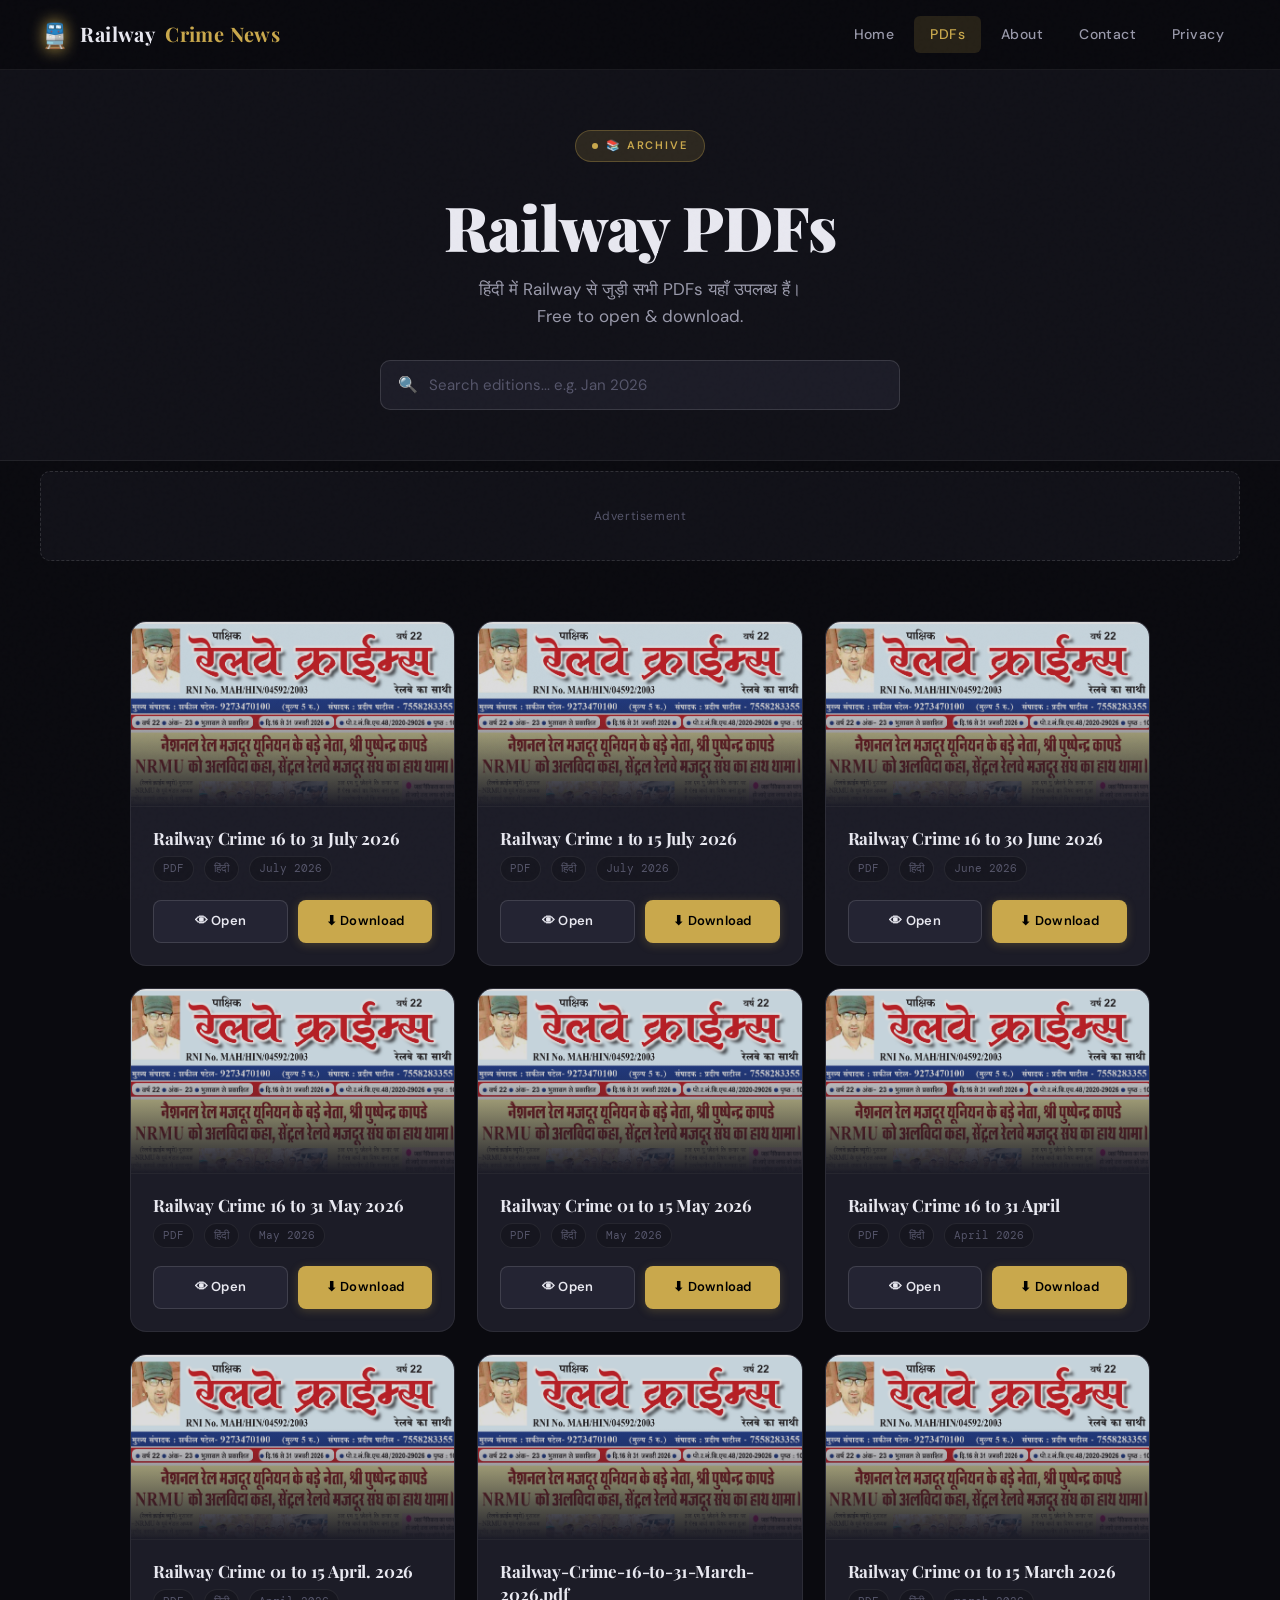
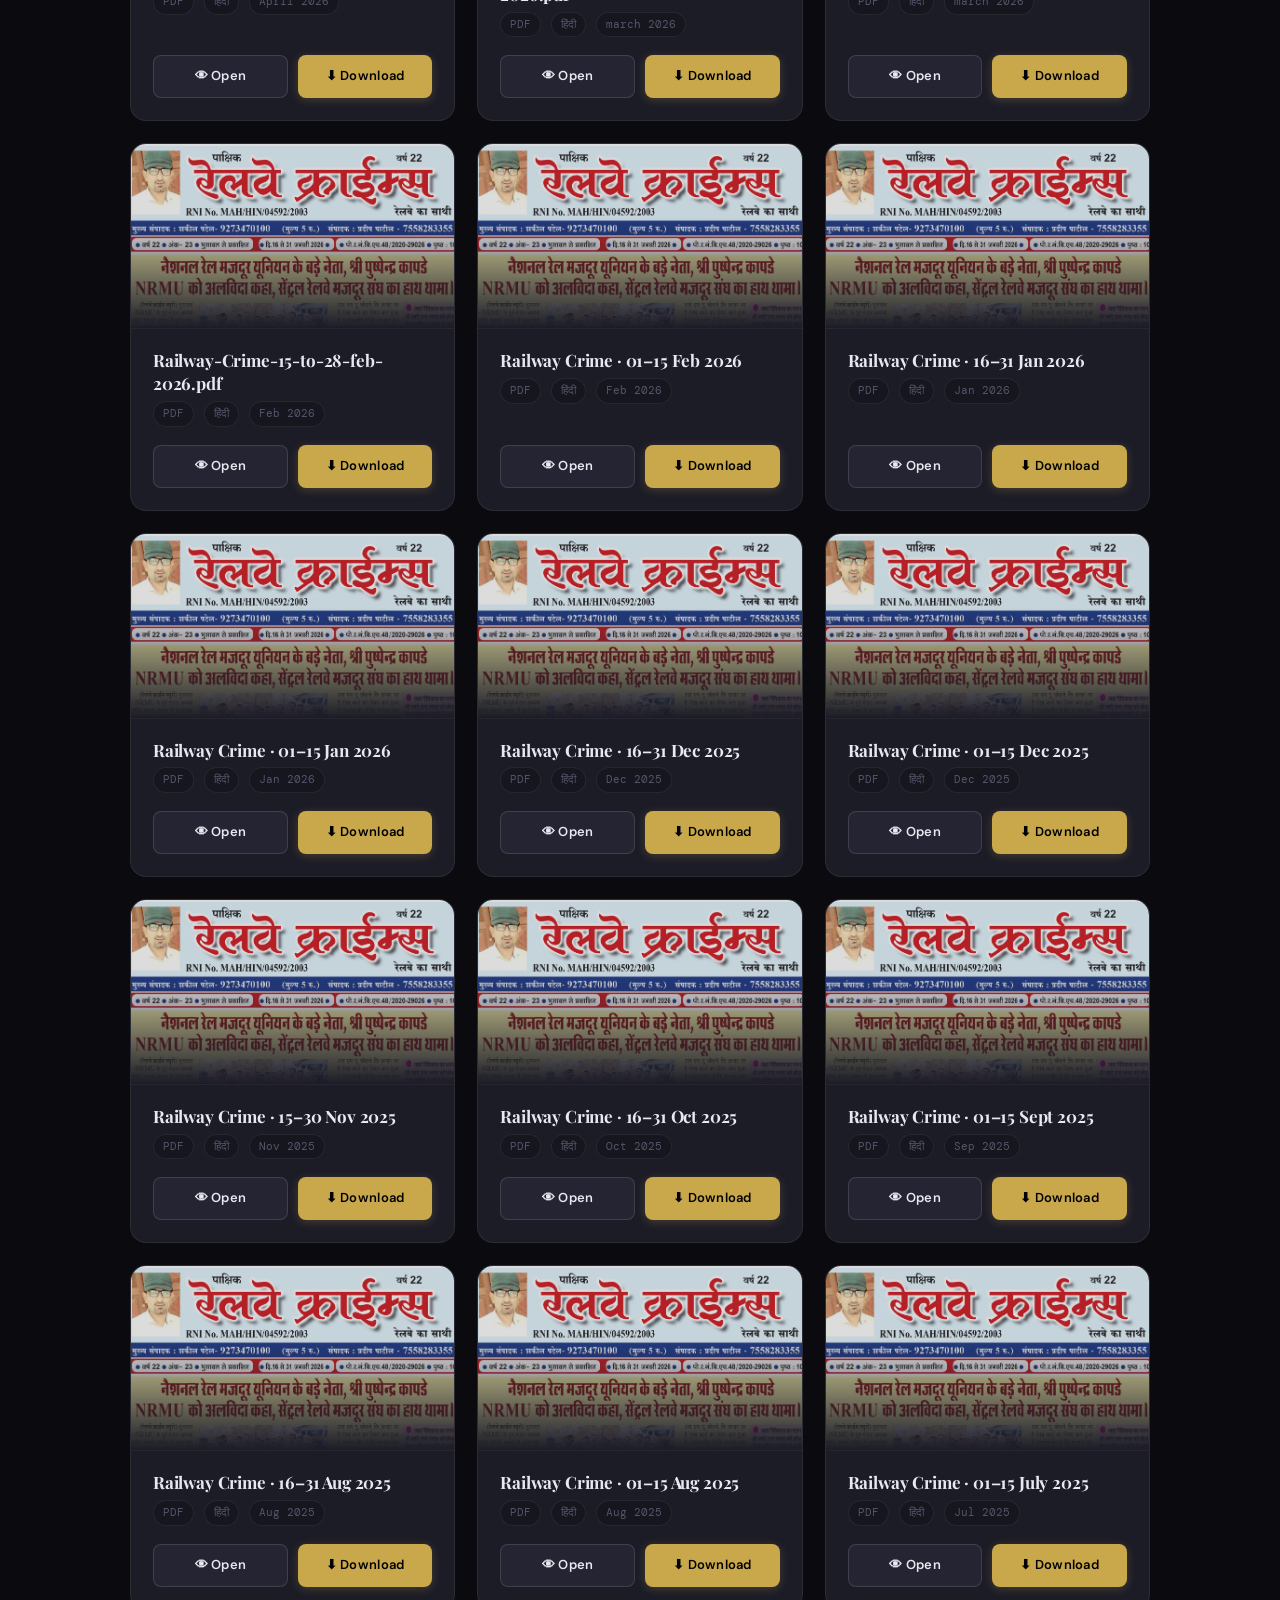
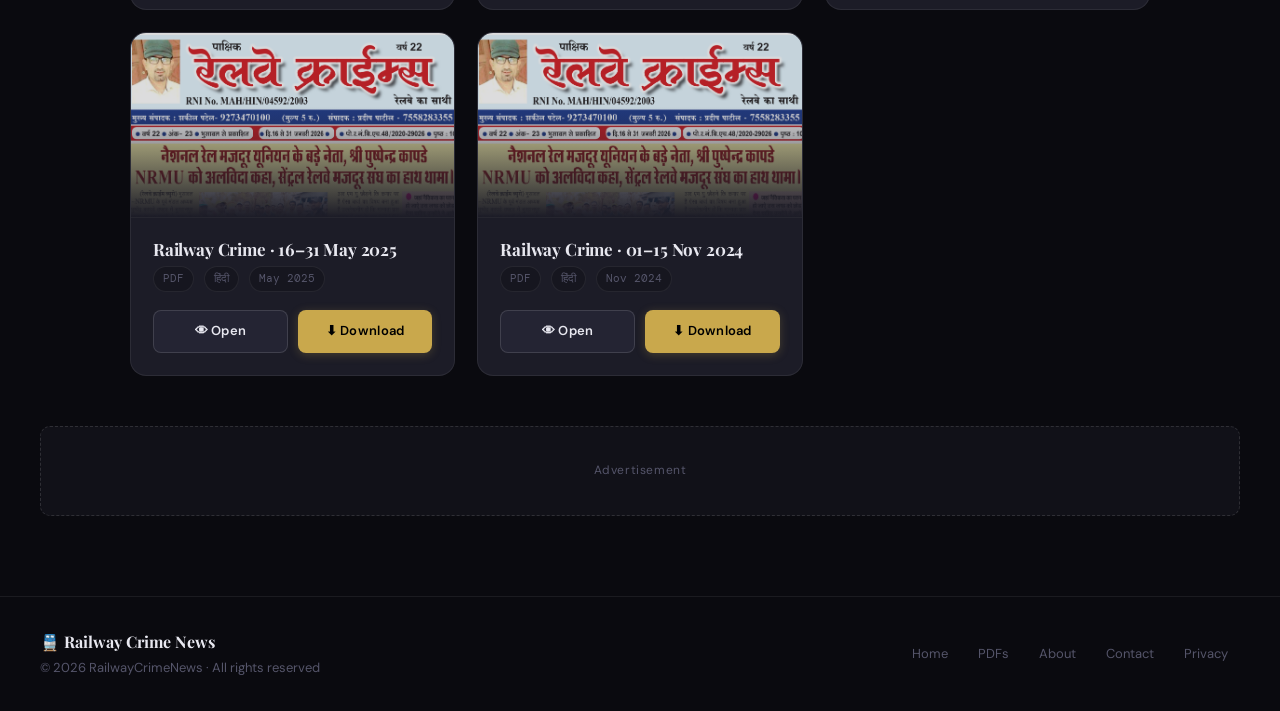
==== pdfs.html @ 80d85104 "Initial commit via Netlify [skip ci]" ====
<!DOCTYPE html>
<html lang="en">
<head>
  <meta charset="UTF-8">
  <title>PDF Downloads – Railway Crime News</title>
  <meta name="viewport" content="width=device-width, initial-scale=1.0">
  <script async src="https://pagead2.googlesyndication.com/pagead/js/adsbygoogle.js?client=ca-pub-1762686258745110" crossorigin="anonymous"></script>
  <link rel="stylesheet" href="style.css">
</head>
<body>

<!-- HEADER -->
<header class="header">
  <div class="logo">
    <span class="logo-icon">🚆</span>
    Railway <span>Crime News</span>
  </div>
  <nav class="nav">
    <a href="index.html">Home</a>
    <a href="pdfs.html" class="active">PDFs</a>
    <a href="about.html">About</a>
    <a href="contact.html">Contact</a>
    <a href="privacy.html">Privacy</a>
  </nav>
</header>

<!-- PDFs HERO -->
<section class="pdfs-hero fade-in">
  <div class="hero-eyebrow">📚 Archive</div>
  <h1>Railway PDFs</h1>
  <p>हिंदी में Railway से जुड़ी सभी PDFs यहाँ उपलब्ध हैं।<br>Free to open &amp; download.</p>

  <div class="search-wrap">
    <span class="search-icon">🔍</span>
    <input
      type="text"
      id="searchInput"
      placeholder="Search editions... e.g. Jan 2026"
      class="search-box"
      oninput="searchPDFs()"
    />
  </div>
</section>

<!-- AD -->
<div class="ad-box">Advertisement</div>

<!-- PDF GRID -->
<div class="pdf-grid" id="pdfGrid">

  <!-- 2026 Editions -->
  

    <div class="pdf-preview-card fade-in">
  <div class="pdf-thumb">
    <img src="thumbs/default.jpg" alt="Railway Crime 16 to 31 July 2026" onerror="this.style.display='none'">
  </div>
  <div class="pdf-info">
    <h3>Railway Crime 16 to 31 July 2026</h3>
    <div class="pdf-meta">
      <span class="pdf-tag">PDF</span>
      <span class="pdf-tag">हिंदी</span>
        <span class="pdf-tag">July 2026</span>
    </div>
    <div class="pdf-actions">
      <a href="pdf/Railway Crime 16 to 31 July 2026.pdf" target="_blank" class="open-btn">&#128065; Open</a>
      <a href="pdf/Railway Crime 16 to 31 July 2026.pdf" download class="download-btn">&#11015; Download</a>
    </div>
  </div>
</div>

<div class="pdf-preview-card fade-in">
  <div class="pdf-thumb">
    <img src="thumbs/default.jpg" alt="Railway Crime 1 to 15 July 2026" onerror="this.style.display='none'">
  </div>
  <div class="pdf-info">
    <h3>Railway Crime 1 to 15 July 2026</h3>
    <div class="pdf-meta">
      <span class="pdf-tag">PDF</span>
      <span class="pdf-tag">हिंदी</span>
        <span class="pdf-tag">July 2026</span>
    </div>
    <div class="pdf-actions">
      <a href="pdf/Railway Crime 1 to 15 July 2026.pdf" target="_blank" class="open-btn">&#128065; Open</a>
      <a href="pdf/Railway Crime 1 to 15 July 2026.pdf" download class="download-btn">&#11015; Download</a>
    </div>
  </div>
</div>

  <div class="pdf-preview-card fade-in">
  <div class="pdf-thumb">
    <img src="thumbs/default.jpg" alt="Railway Crime 16 to 30 June 2026" onerror="this.style.display='none'">
  </div>
  <div class="pdf-info">
    <h3>Railway Crime 16 to 30 June 2026</h3>
    <div class="pdf-meta">
      <span class="pdf-tag">PDF</span>
      <span class="pdf-tag">हिंदी</span>
        <span class="pdf-tag">June 2026</span>
    </div>
    <div class="pdf-actions">
      <a href="pdf/Railway Crime 16 to 30 June 2026.pdf" target="_blank" class="open-btn">&#128065; Open</a>
      <a href="pdf/Railway Crime 16 to 30 June 2026.pdf" download class="download-btn">&#11015; Download</a>
    </div>
  </div>
</div>


<div class="pdf-preview-card fade-in">
  <div class="pdf-thumb">
    <img src="thumbs/default.jpg" alt="Railway Crime 16 to 31 May 2026" onerror="this.style.display='none'">
  </div>
  <div class="pdf-info">
    <h3>Railway Crime 16 to 31 May 2026</h3>
    <div class="pdf-meta">
      <span class="pdf-tag">PDF</span>
      <span class="pdf-tag">हिंदी</span>
        <span class="pdf-tag">May 2026</span>
    </div>
    <div class="pdf-actions">
      <a href="pdf/Railway Crime 16 to 31 May 2026.pdf" target="_blank" class="open-btn">&#128065; Open</a>
      <a href="pdf/Railway Crime 16 to 31 May 2026.pdf" download class="download-btn">&#11015; Download</a>
    </div>
  </div>
</div>

  <div class="pdf-preview-card fade-in">
  <div class="pdf-thumb">
    <img src="thumbs/default.jpg" alt="Railway Crime 01 to 15 May 2026" onerror="this.style.display='none'">
  </div>
  <div class="pdf-info">
    <h3>Railway Crime 01 to 15 May 2026</h3>
    <div class="pdf-meta">
      <span class="pdf-tag">PDF</span>
      <span class="pdf-tag">हिंदी</span>
        <span class="pdf-tag">May 2026</span>
    </div>
    <div class="pdf-actions">
      <a href="pdf/Railway Crime 01 to 15 May 2026.pdf" target="_blank" class="open-btn">&#128065; Open</a>
      <a href="pdf/Railway Crime 01 to 15 May 2026.pdf" download class="download-btn">&#11015; Download</a>
    </div>
  </div>
</div>


   <div class="pdf-preview-card fade-in">
  <div class="pdf-thumb">
    <img src="thumbs/default.jpg" alt="Railway Crime 16 to 31 April" onerror="this.style.display='none'">
  </div>
  <div class="pdf-info">
    <h3>Railway Crime 16 to 31 April</h3>
    <div class="pdf-meta">
      <span class="pdf-tag">PDF</span>
      <span class="pdf-tag">हिंदी</span>
        <span class="pdf-tag">April 2026</span>
    </div>
    <div class="pdf-actions">
      <a href="pdf/Railway Crime 16 to 31 April.pdf" target="_blank" class="open-btn">&#128065; Open</a>
      <a href="pdf/Railway Crime 16 to 31 April.pdf" download class="download-btn">&#11015; Download</a>
    </div>
  </div>
</div>


<div class="pdf-preview-card fade-in">
  <div class="pdf-thumb">
    <img src="thumbs/default.jpg" alt="Railway Crime 01 to 15 April. 2026" onerror="this.style.display='none'">
  </div>
  <div class="pdf-info">
    <h3>Railway Crime 01 to 15 April. 2026</h3>
    <div class="pdf-meta">
      <span class="pdf-tag">PDF</span>
      <span class="pdf-tag">हिंदी</span>
        <span class="pdf-tag">April 2026</span>
    </div>
    <div class="pdf-actions">
      <a href="pdf/Railway Crime 01 to 15 April. 2026.pdf" target="_blank" class="open-btn">&#128065; Open</a>
      <a href="pdf/Railway Crime 01 to 15 April. 2026.pdf" download class="download-btn">&#11015; Download</a>
    </div>
  </div>
</div>

<div class="pdf-preview-card fade-in">
  <div class="pdf-thumb">
    <img src="thumbs/default.jpg" alt="Railway-Crime-16-to-31-March-2026.pdf" onerror="this.style.display='none'">
  </div>
  <div class="pdf-info">
    <h3>Railway-Crime-16-to-31-March-2026.pdf</h3>
    <div class="pdf-meta">
      <span class="pdf-tag">PDF</span>
      <span class="pdf-tag">हिंदी</span>
        <span class="pdf-tag">march 2026</span>
    </div>
    <div class="pdf-actions">
      <a href="pdf/Railway-Crime-16-to-31-March-2026.pdf" target="_blank" class="open-btn">&#128065; Open</a>
      <a href="pdf/Railway-Crime-16-to-31-March-2026.pdf" download class="download-btn">&#11015; Download</a>
    </div>
  </div>
</div>  

<div class="pdf-preview-card fade-in">
  <div class="pdf-thumb">
    <img src="thumbs/default.jpg" alt="Railway Crime 01 to 15 March 2026" onerror="this.style.display='none'">
  </div>
  <div class="pdf-info">
    <h3>Railway Crime 01 to 15 March 2026</h3>
    <div class="pdf-meta">
      <span class="pdf-tag">PDF</span>
      <span class="pdf-tag">हिंदी</span>
        <span class="pdf-tag">march 2026</span>
    </div>
    <div class="pdf-actions">
      <a href="pdf/Railway-Crime-01-to-15-March-2026.pdf" target="_blank" class="open-btn">&#128065; Open</a>
      <a href="pdf/Railway-Crime-01-to-15-March-2026.pdf" download class="download-btn">&#11015; Download</a>
    </div>
  </div>
</div>

<div class="pdf-preview-card fade-in">
  <div class="pdf-thumb">
    <img src="thumbs/default.jpg" alt="Railway-Crime-15-to-28-feb-2026.pdf" onerror="this.style.display='none'">
  </div>
  <div class="pdf-info">
    <h3>Railway-Crime-15-to-28-feb-2026.pdf</h3>
    <div class="pdf-meta">
      <span class="pdf-tag">PDF</span>
      <span class="pdf-tag">हिंदी</span>
        <span class="pdf-tag">Feb 2026</span>
    </div>
    <div class="pdf-actions">
      <a href="pdf/Railway-Crime-15-to-28-feb-2026.pdf" target="_blank" class="open-btn">&#128065; Open</a>
      <a href="pdf/Railway-Crime-15-to-28-feb-2026.pdf" download class="download-btn">&#11015; Download</a>
    </div>
  </div>
</div>
  

  <div class="pdf-preview-card fade-in fade-in-1">
    <div class="pdf-badge">Latest</div>
    <div class="pdf-thumb">
      <img src="thumbs/default.jpg" alt="Railway Crime PDF" onerror="this.style.display='none'">
    </div>
    <div class="pdf-info">
      <h3>Railway Crime · 01–15 Feb 2026</h3>
      <div class="pdf-meta">
        <span class="pdf-tag">PDF</span>
        <span class="pdf-tag">हिंदी</span>
        <span class="pdf-tag">Feb 2026</span>
      </div>
      <div class="pdf-actions">
        <a href="pdf/Railway Crime 01 to 15 FEb. 2026.pdf" target="_blank" class="open-btn">👁 Open</a>
        <a href="pdf/Railway Crime 01 to 15 FEb. 2026.pdf" download class="download-btn">⬇ Download</a>
      </div>
    </div>
  </div>

  <div class="pdf-preview-card fade-in fade-in-2">
    <div class="pdf-thumb">
      <img src="thumbs/default.jpg" alt="Railway Crime PDF" onerror="this.style.display='none'">
    </div>
    <div class="pdf-info">
      <h3>Railway Crime · 16–31 Jan 2026</h3>
      <div class="pdf-meta">
        <span class="pdf-tag">PDF</span>
        <span class="pdf-tag">हिंदी</span>
        <span class="pdf-tag">Jan 2026</span>
      </div>
      <div class="pdf-actions">
        <a href="pdf/Railway-Crime-16-to-31-Jan-2026.pdf" target="_blank" class="open-btn">👁 Open</a>
        <a href="pdf/Railway-Crime-16-to-31-Jan-2026.pdf" download class="download-btn">⬇ Download</a>
      </div>
    </div>
  </div>

  <div class="pdf-preview-card fade-in fade-in-3">
    <div class="pdf-thumb">
      <img src="thumbs/default.jpg" alt="Railway Crime PDF" onerror="this.style.display='none'">
    </div>
    <div class="pdf-info">
      <h3>Railway Crime · 01–15 Jan 2026</h3>
      <div class="pdf-meta">
        <span class="pdf-tag">PDF</span>
        <span class="pdf-tag">हिंदी</span>
        <span class="pdf-tag">Jan 2026</span>
      </div>
      <div class="pdf-actions">
        <a href="pdf/Railway Crime 01 to 15 Jan. 2026.pdf" target="_blank" class="open-btn">👁 Open</a>
        <a href="pdf/Railway Crime 01 to 15 Jan. 2026.pdf" download class="download-btn">⬇ Download</a>
      </div>
    </div>
  </div>

  <!-- 2025 Editions -->

  <div class="pdf-preview-card fade-in fade-in-4">
    <div class="pdf-thumb">
      <img src="thumbs/default.jpg" alt="Railway Crime PDF" onerror="this.style.display='none'">
    </div>
    <div class="pdf-info">
      <h3>Railway Crime · 16–31 Dec 2025</h3>
      <div class="pdf-meta">
        <span class="pdf-tag">PDF</span>
        <span class="pdf-tag">हिंदी</span>
        <span class="pdf-tag">Dec 2025</span>
      </div>
      <div class="pdf-actions">
        <a href="pdf/Railway-Crime-16-to-31-Dec-2025.pdf" target="_blank" class="open-btn">👁 Open</a>
        <a href="pdf/Railway-Crime-16-to-31-Dec-2025.pdf" download class="download-btn">⬇ Download</a>
      </div>
    </div>
  </div>

  <div class="pdf-preview-card fade-in fade-in-5">
    <div class="pdf-thumb">
      <img src="thumbs/default.jpg" alt="Railway Crime PDF" onerror="this.style.display='none'">
    </div>
    <div class="pdf-info">
      <h3>Railway Crime · 01–15 Dec 2025</h3>
      <div class="pdf-meta">
        <span class="pdf-tag">PDF</span>
        <span class="pdf-tag">हिंदी</span>
        <span class="pdf-tag">Dec 2025</span>
      </div>
      <div class="pdf-actions">
        <a href="pdf/Railway Crime 1 to 15 Dec. 2025.pdf" target="_blank" class="open-btn">👁 Open</a>
        <a href="pdf/Railway Crime 1 to 15 Dec. 2025.pdf" download class="download-btn">⬇ Download</a>
      </div>
    </div>
  </div>

  <div class="pdf-preview-card">
    <div class="pdf-thumb">
      <img src="thumbs/default.jpg" alt="Railway Crime PDF" onerror="this.style.display='none'">
    </div>
    <div class="pdf-info">
      <h3>Railway Crime · 15–30 Nov 2025</h3>
      <div class="pdf-meta">
        <span class="pdf-tag">PDF</span>
        <span class="pdf-tag">हिंदी</span>
        <span class="pdf-tag">Nov 2025</span>
      </div>
      <div class="pdf-actions">
        <a href="pdf/Railway Crime 15  to 30 Nov. 2025.pdf" target="_blank" class="open-btn">👁 Open</a>
        <a href="pdf/Railway Crime 15  to 30 Nov. 2025.pdf" download class="download-btn">⬇ Download</a>
      </div>
    </div>
  </div>

  <div class="pdf-preview-card">
    <div class="pdf-thumb">
      <img src="thumbs/default.jpg" alt="Railway Crime PDF" onerror="this.style.display='none'">
    </div>
    <div class="pdf-info">
      <h3>Railway Crime · 16–31 Oct 2025</h3>
      <div class="pdf-meta">
        <span class="pdf-tag">PDF</span>
        <span class="pdf-tag">हिंदी</span>
        <span class="pdf-tag">Oct 2025</span>
      </div>
      <div class="pdf-actions">
        <a href="pdf/Railway-Crime-16-to-31-oct-2025.pdf" target="_blank" class="open-btn">👁 Open</a>
        <a href="pdf/Railway-Crime-16-to-31-oct-2025.pdf" download class="download-btn">⬇ Download</a>
      </div>
    </div>
  </div>

  <div class="pdf-preview-card">
    <div class="pdf-thumb">
      <img src="thumbs/default.jpg" alt="Railway Crime PDF" onerror="this.style.display='none'">
    </div>
    <div class="pdf-info">
      <h3>Railway Crime · 01–15 Sept 2025</h3>
      <div class="pdf-meta">
        <span class="pdf-tag">PDF</span>
        <span class="pdf-tag">हिंदी</span>
        <span class="pdf-tag">Sep 2025</span>
      </div>
      <div class="pdf-actions">
        <a href="pdf/Railway Crime 1 to 15  sept. 2025.pdf" target="_blank" class="open-btn">👁 Open</a>
        <a href="pdf/Railway Crime 1 to 15  sept. 2025.pdf" download class="download-btn">⬇ Download</a>
      </div>
    </div>
  </div>

  <div class="pdf-preview-card">
    <div class="pdf-thumb">
      <img src="thumbs/default.jpg" alt="Railway Crime PDF" onerror="this.style.display='none'">
    </div>
    <div class="pdf-info">
      <h3>Railway Crime · 16–31 Aug 2025</h3>
      <div class="pdf-meta">
        <span class="pdf-tag">PDF</span>
        <span class="pdf-tag">हिंदी</span>
        <span class="pdf-tag">Aug 2025</span>
      </div>
      <div class="pdf-actions">
        <a href="pdf/Railway-Crime-16-to-31-aug-2025.pdf" target="_blank" class="open-btn">👁 Open</a>
        <a href="pdf/Railway-Crime-16-to-31-aug-2025.pdf" download class="download-btn">⬇ Download</a>
      </div>
    </div>
  </div>

  <div class="pdf-preview-card">
    <div class="pdf-thumb">
      <img src="thumbs/default.jpg" alt="Railway Crime PDF" onerror="this.style.display='none'">
    </div>
    <div class="pdf-info">
      <h3>Railway Crime · 01–15 Aug 2025</h3>
      <div class="pdf-meta">
        <span class="pdf-tag">PDF</span>
        <span class="pdf-tag">हिंदी</span>
        <span class="pdf-tag">Aug 2025</span>
      </div>
      <div class="pdf-actions">
        <a href="pdf/Railway Crime 1 to 15 aug. 2025.pdf" target="_blank" class="open-btn">👁 Open</a>
        <a href="pdf/Railway Crime 1 to 15 aug. 2025.pdf" download class="download-btn">⬇ Download</a>
      </div>
    </div>
  </div>

  <div class="pdf-preview-card">
    <div class="pdf-thumb">
      <img src="thumbs/default.jpg" alt="Railway Crime PDF" onerror="this.style.display='none'">
    </div>
    <div class="pdf-info">
      <h3>Railway Crime · 01–15 July 2025</h3>
      <div class="pdf-meta">
        <span class="pdf-tag">PDF</span>
        <span class="pdf-tag">हिंदी</span>
        <span class="pdf-tag">Jul 2025</span>
      </div>
      <div class="pdf-actions">
        <a href="pdf/Railway Crime 1 to 15 july. 2025.pdf" target="_blank" class="open-btn">👁 Open</a>
        <a href="pdf/Railway Crime 1 to 15 july. 2025.pdf" download class="download-btn">⬇ Download</a>
      </div>
    </div>
  </div>

  <div class="pdf-preview-card">
    <div class="pdf-thumb">
      <img src="thumbs/default.jpg" alt="Railway Crime PDF" onerror="this.style.display='none'">
    </div>
    <div class="pdf-info">
      <h3>Railway Crime · 16–31 May 2025</h3>
      <div class="pdf-meta">
        <span class="pdf-tag">PDF</span>
        <span class="pdf-tag">हिंदी</span>
        <span class="pdf-tag">May 2025</span>
      </div>
      <div class="pdf-actions">
        <a href="pdf/Railway-Crime-16-to-31-may-2025.pdf" target="_blank" class="open-btn">👁 Open</a>
        <a href="pdf/Railway-Crime-16-to-31-may-2025.pdf" download class="download-btn">⬇ Download</a>
      </div>
    </div>
  </div>

  <!-- 2024 Editions -->

  <div class="pdf-preview-card">
    <div class="pdf-thumb">
      <img src="thumbs/default.jpg" alt="Railway Crime PDF" onerror="this.style.display='none'">
    </div>
    <div class="pdf-info">
      <h3>Railway Crime · 01–15 Nov 2024</h3>
      <div class="pdf-meta">
        <span class="pdf-tag">PDF</span>
        <span class="pdf-tag">हिंदी</span>
        <span class="pdf-tag">Nov 2024</span>
      </div>
      <div class="pdf-actions">
        <a href="pdf/Railway Crime 1 to 15 nov. 2024.pdf" target="_blank" class="open-btn">👁 Open</a>
        <a href="pdf/Railway Crime 1 to 15 nov. 2024.pdf" download class="download-btn">⬇ Download</a>
      </div>
    </div>
  </div>

</div>

<!-- NO RESULTS -->
<p id="noResults" style="display:none; text-align:center; color:var(--text3); padding:40px 20px; font-size:16px;">
  No editions found for "<span id="searchTerm"></span>"
</p>

<!-- AD -->
<div class="ad-box" style="margin:0 40px 20px;">Advertisement</div>

<!-- FOOTER -->
<footer class="footer">
  <div class="footer-left">
    <span class="footer-brand">🚆 Railway Crime News</span>
    <span class="footer-copy">© 2026 RailwayCrimeNews · All rights reserved</span>
  </div>
  <nav class="footer-nav">
    <a href="index.html">Home</a>
    <a href="pdfs.html">PDFs</a>
    <a href="about.html">About</a>
    <a href="contact.html">Contact</a>
    <a href="privacy.html">Privacy</a>
  </nav>
</footer>

<script>
function searchPDFs() {
  const input = document.getElementById("searchInput").value.toLowerCase().trim();
  const cards = document.querySelectorAll("#pdfGrid .pdf-preview-card");
  let visible = 0;

  cards.forEach(card => {
    const title = card.querySelector("h3").innerText.toLowerCase();
    const tags  = [...card.querySelectorAll(".pdf-tag")].map(t => t.innerText.toLowerCase()).join(" ");
    if (title.includes(input) || tags.includes(input)) {
      card.style.display = "flex";
      visible++;
    } else {
      card.style.display = "none";
    }
  });

  const nr = document.getElementById("noResults");
  document.getElementById("searchTerm").textContent = input;
  nr.style.display = visible === 0 && input ? "block" : "none";
}
</script>

</body>
</html>
---- style.css ----
/* ============================================================
   RAILWAY CRIME NEWS — PREMIUM EDITION
   Aesthetic: Luxury Editorial / Newsroom Dark
   ============================================================ */

@import url('https://fonts.googleapis.com/css2?family=Playfair+Display:ital,wght@0,400;0,700;0,900;1,400;1,700&family=DM+Sans:wght@300;400;500;600&family=DM+Mono:wght@400;500&display=swap');

/* ── CSS VARIABLES ── */
:root {
  --bg:        #0a0a0f;
  --bg2:       #111118;
  --bg3:       #16161f;
  --surface:   #1c1c27;
  --surface2:  #242433;
  --border:    rgba(255,255,255,0.07);
  --border2:   rgba(255,255,255,0.13);

  --gold:      #c9a84c;
  --gold2:     #e8c97a;
  --gold-dim:  rgba(201,168,76,0.15);
  --red:       #e53935;
  --red-dim:   rgba(229,57,53,0.12);

  --text:      #e8e8f0;
  --text2:     #9999aa;
  --text3:     #55556a;

  --radius:    10px;
  --radius-lg: 16px;
  --shadow:    0 8px 32px rgba(0,0,0,0.6);
  --shadow-lg: 0 20px 60px rgba(0,0,0,0.8);

  --header-h: 70px;
}

/* ── RESET ── */
*, *::before, *::after { box-sizing: border-box; margin: 0; padding: 0; }

html { scroll-behavior: smooth; }

body {
  background: var(--bg);
  color: var(--text);
  font-family: 'DM Sans', sans-serif;
  font-weight: 400;
  line-height: 1.6;
  min-height: 100vh;
  overflow-x: hidden;
}

/* ── GRAIN OVERLAY ── */
body::before {
  content: '';
  position: fixed;
  inset: 0;
  background-image: url("data:image/svg+xml,%3Csvg viewBox='0 0 256 256' xmlns='http://www.w3.org/2000/svg'%3E%3Cfilter id='noise'%3E%3CfeTurbulence type='fractalNoise' baseFrequency='0.9' numOctaves='4' stitchTiles='stitch'/%3E%3C/filter%3E%3Crect width='100%25' height='100%25' filter='url(%23noise)' opacity='0.04'/%3E%3C/svg%3E");
  pointer-events: none;
  z-index: 9999;
  opacity: 0.4;
}

/* ── TYPOGRAPHY ── */
h1, h2, h3, h4 {
  font-family: 'Playfair Display', serif;
  line-height: 1.2;
  letter-spacing: -0.01em;
}

/* ══════════════════════════════════════
   HEADER
══════════════════════════════════════ */
.header {
  position: sticky;
  top: 0;
  z-index: 100;
  height: var(--header-h);
  background: rgba(10,10,15,0.85);
  backdrop-filter: blur(20px) saturate(1.5);
  -webkit-backdrop-filter: blur(20px);
  border-bottom: 1px solid var(--border);
  display: flex;
  align-items: center;
  justify-content: space-between;
  padding: 0 40px;
}

.logo {
  font-family: 'Playfair Display', serif;
  font-size: 20px;
  font-weight: 700;
  color: var(--text);
  letter-spacing: 0.02em;
  display: flex;
  align-items: center;
  gap: 10px;
  text-decoration: none;
}

.logo .logo-icon {
  font-size: 24px;
  filter: drop-shadow(0 0 8px var(--gold));
}

.logo span {
  color: var(--gold);
}

.nav {
  display: flex;
  align-items: center;
  gap: 4px;
}

.nav a {
  color: var(--text2);
  text-decoration: none;
  font-size: 14px;
  font-weight: 500;
  padding: 7px 16px;
  border-radius: 6px;
  transition: color 0.2s, background 0.2s;
  letter-spacing: 0.03em;
}

.nav a:hover { color: var(--text); background: var(--surface); }
.nav a.active { color: var(--gold); background: var(--gold-dim); }

/* ══════════════════════════════════════
   HERO TICKER
══════════════════════════════════════ */
.ticker-bar {
  background: var(--gold);
  color: #000;
  font-size: 13px;
  font-weight: 600;
  letter-spacing: 0.05em;
  padding: 7px 0;
  overflow: hidden;
  white-space: nowrap;
}

.ticker-inner {
  display: inline-block;
  animation: ticker 28s linear infinite;
}

@keyframes ticker {
  from { transform: translateX(100vw); }
  to   { transform: translateX(-100%); }
}

/* ══════════════════════════════════════
   HERO SECTION (index.html)
══════════════════════════════════════ */
.hero {
  position: relative;
  padding: 90px 40px 80px;
  text-align: center;
  overflow: hidden;
}

.hero::before {
  content: '';
  position: absolute;
  inset: 0;
  background:
    radial-gradient(ellipse 80% 60% at 50% 0%, rgba(201,168,76,0.12) 0%, transparent 70%),
    radial-gradient(ellipse 40% 40% at 80% 80%, rgba(229,57,53,0.06) 0%, transparent 60%);
  pointer-events: none;
}

.hero-eyebrow {
  display: inline-flex;
  align-items: center;
  gap: 8px;
  font-size: 11px;
  font-weight: 600;
  letter-spacing: 0.18em;
  text-transform: uppercase;
  color: var(--gold);
  background: var(--gold-dim);
  border: 1px solid rgba(201,168,76,0.3);
  padding: 6px 16px;
  border-radius: 100px;
  margin-bottom: 28px;
}

.hero-eyebrow::before {
  content: '';
  width: 6px; height: 6px;
  background: var(--gold);
  border-radius: 50%;
  animation: pulse 2s ease-in-out infinite;
}

@keyframes pulse {
  0%,100% { opacity: 1; transform: scale(1); }
  50% { opacity: 0.4; transform: scale(0.8); }
}

.hero h1 {
  font-size: clamp(42px, 7vw, 80px);
  font-weight: 900;
  line-height: 1.05;
  color: var(--text);
  margin-bottom: 24px;
}

.hero h1 em {
  font-style: italic;
  color: var(--gold);
}

.hero-sub {
  font-size: 17px;
  color: var(--text2);
  max-width: 520px;
  margin: 0 auto 44px;
  line-height: 1.7;
}

.hero-actions {
  display: flex;
  justify-content: center;
  gap: 14px;
  flex-wrap: wrap;
}

.btn-primary {
  display: inline-flex;
  align-items: center;
  gap: 8px;
  padding: 14px 30px;
  background: var(--gold);
  color: #000;
  font-weight: 700;
  font-size: 15px;
  border-radius: 8px;
  text-decoration: none;
  letter-spacing: 0.02em;
  transition: transform 0.2s, box-shadow 0.2s, background 0.2s;
  box-shadow: 0 4px 20px rgba(201,168,76,0.35);
}

.btn-primary:hover {
  background: var(--gold2);
  transform: translateY(-2px);
  box-shadow: 0 8px 30px rgba(201,168,76,0.5);
}

.btn-secondary {
  display: inline-flex;
  align-items: center;
  gap: 8px;
  padding: 14px 30px;
  background: var(--surface);
  color: var(--text);
  font-weight: 600;
  font-size: 15px;
  border-radius: 8px;
  text-decoration: none;
  border: 1px solid var(--border2);
  transition: background 0.2s, transform 0.2s;
}

.btn-secondary:hover {
  background: var(--surface2);
  transform: translateY(-2px);
}

/* ══════════════════════════════════════
   STATS ROW
══════════════════════════════════════ */
.stats-row {
  display: grid;
  grid-template-columns: repeat(3, 1fr);
  gap: 1px;
  background: var(--border);
  border-top: 1px solid var(--border);
  border-bottom: 1px solid var(--border);
  margin: 0 40px;
}

.stat-item {
  background: var(--bg2);
  padding: 28px 30px;
  text-align: center;
}

.stat-num {
  font-family: 'Playfair Display', serif;
  font-size: 36px;
  font-weight: 700;
  color: var(--gold);
  display: block;
  line-height: 1;
  margin-bottom: 6px;
}

.stat-label {
  font-size: 13px;
  color: var(--text3);
  letter-spacing: 0.05em;
  text-transform: uppercase;
}

/* ══════════════════════════════════════
   FEATURE CARD (home)
══════════════════════════════════════ */
.home-features {
  display: grid;
  grid-template-columns: repeat(auto-fit, minmax(280px, 1fr));
  gap: 20px;
  padding: 50px 40px;
  max-width: 1100px;
  margin: 0 auto;
}

.feature-card {
  background: var(--surface);
  border: 1px solid var(--border);
  border-radius: var(--radius-lg);
  padding: 32px;
  transition: border-color 0.3s, transform 0.3s, box-shadow 0.3s;
  position: relative;
  overflow: hidden;
}

.feature-card::before {
  content: '';
  position: absolute;
  top: 0; left: 0; right: 0;
  height: 2px;
  background: linear-gradient(90deg, transparent, var(--gold), transparent);
  opacity: 0;
  transition: opacity 0.3s;
}

.feature-card:hover {
  border-color: var(--border2);
  transform: translateY(-4px);
  box-shadow: var(--shadow);
}

.feature-card:hover::before { opacity: 1; }

.feature-icon {
  font-size: 32px;
  margin-bottom: 18px;
  display: block;
}

.feature-card h3 {
  font-size: 20px;
  font-weight: 700;
  margin-bottom: 10px;
  color: var(--text);
}

.feature-card p {
  font-size: 14px;
  color: var(--text2);
  line-height: 1.65;
}

/* ══════════════════════════════════════
   SECTION HEADER
══════════════════════════════════════ */
.section-header {
  display: flex;
  align-items: flex-end;
  justify-content: space-between;
  padding: 0 40px;
  margin-bottom: 28px;
  max-width: 1100px;
  margin-left: auto;
  margin-right: auto;
}

.section-label {
  font-size: 11px;
  letter-spacing: 0.18em;
  text-transform: uppercase;
  color: var(--gold);
  margin-bottom: 6px;
  display: block;
}

.section-header h2 {
  font-size: 32px;
  font-weight: 700;
  color: var(--text);
}

.section-header a {
  color: var(--gold);
  font-size: 14px;
  font-weight: 600;
  text-decoration: none;
  border-bottom: 1px solid var(--gold-dim);
  padding-bottom: 2px;
  transition: border-color 0.2s;
}

.section-header a:hover { border-color: var(--gold); }

/* ══════════════════════════════════════
   CONTAINER
══════════════════════════════════════ */
.container {
  max-width: 1100px;
  margin: 0 auto;
  padding: 50px 40px;
}

.page-title {
  font-size: clamp(32px, 5vw, 56px);
  font-weight: 900;
  text-align: center;
  margin-bottom: 8px;
  color: var(--text);
}

.page-subtitle {
  text-align: center;
  color: var(--text2);
  font-size: 16px;
  margin-bottom: 50px;
}

/* ══════════════════════════════════════
   PDF PAGE
══════════════════════════════════════ */
.pdfs-hero {
  background: var(--bg2);
  border-bottom: 1px solid var(--border);
  padding: 60px 40px 50px;
  text-align: center;
}

.pdfs-hero h1 {
  font-size: clamp(36px, 5vw, 62px);
  font-weight: 900;
  margin-bottom: 12px;
}

.pdfs-hero p {
  color: var(--text2);
  font-size: 17px;
  max-width: 460px;
  margin: 0 auto 30px;
}

/* SEARCH */
.search-wrap {
  max-width: 520px;
  margin: 0 auto;
  position: relative;
}

.search-icon {
  position: absolute;
  left: 18px;
  top: 50%;
  transform: translateY(-50%);
  color: var(--text3);
  font-size: 16px;
  pointer-events: none;
}

.search-box {
  width: 100%;
  background: var(--surface);
  border: 1px solid var(--border2);
  color: var(--text);
  font-family: 'DM Sans', sans-serif;
  font-size: 15px;
  padding: 14px 20px 14px 48px;
  border-radius: 10px;
  outline: none;
  transition: border-color 0.2s, box-shadow 0.2s;
}

.search-box:focus {
  border-color: var(--gold);
  box-shadow: 0 0 0 3px var(--gold-dim);
}

.search-box::placeholder { color: var(--text3); }

/* PDF GRID */
.pdf-grid {
  display: grid;
  grid-template-columns: repeat(auto-fill, minmax(320px, 1fr));
  gap: 22px;
  padding: 50px 40px;
  max-width: 1100px;
  margin: 0 auto;
}

/* PDF CARD */
.pdf-preview-card {
  background: var(--surface);
  border: 1px solid var(--border);
  border-radius: var(--radius-lg);
  overflow: hidden;
  display: flex;
  flex-direction: column;
  transition: border-color 0.3s, transform 0.3s, box-shadow 0.3s;
  position: relative;
}

.pdf-preview-card:hover {
  border-color: rgba(201,168,76,0.35);
  transform: translateY(-5px);
  box-shadow: 0 16px 48px rgba(0,0,0,0.5), 0 0 0 1px rgba(201,168,76,0.1);
}

.pdf-badge {
  position: absolute;
  top: 14px;
  right: 14px;
  background: var(--gold);
  color: #000;
  font-size: 10px;
  font-weight: 700;
  letter-spacing: 0.08em;
  text-transform: uppercase;
  padding: 4px 10px;
  border-radius: 100px;
}

.pdf-thumb {
  background: var(--bg3);
  height: 185px;
  display: flex;
  align-items: center;
  justify-content: center;
  border-bottom: 1px solid var(--border);
  overflow: hidden;
  position: relative;
}

.pdf-thumb::after {
  content: '';
  position: absolute;
  inset: 0;
  background: linear-gradient(to top, var(--surface), transparent 60%);
}

.pdf-thumb img {
  width: 100%;
  height: 100%;
  object-fit: cover;
  object-position: top;
  opacity: 0.85;
  transition: opacity 0.3s, transform 0.4s;
}

.pdf-preview-card:hover .pdf-thumb img {
  opacity: 1;
  transform: scale(1.04);
}

.pdf-info {
  padding: 20px 22px 22px;
  flex: 1;
  display: flex;
  flex-direction: column;
}

.pdf-info h3 {
  font-size: 17px;
  font-weight: 700;
  color: var(--text);
  margin-bottom: 6px;
  line-height: 1.35;
}

.pdf-meta {
  display: flex;
  align-items: center;
  gap: 10px;
  margin-bottom: 18px;
}

.pdf-tag {
  font-size: 11px;
  color: var(--text3);
  background: var(--bg3);
  border: 1px solid var(--border);
  padding: 3px 9px;
  border-radius: 100px;
  font-family: 'DM Mono', monospace;
}

.pdf-actions {
  display: flex;
  gap: 10px;
  margin-top: auto;
}

.open-btn, .download-btn {
  flex: 1;
  display: inline-flex;
  align-items: center;
  justify-content: center;
  gap: 6px;
  padding: 10px 14px;
  border-radius: 8px;
  font-size: 13px;
  font-weight: 600;
  text-decoration: none;
  transition: all 0.2s;
  letter-spacing: 0.02em;
}

.open-btn {
  background: var(--surface2);
  color: var(--text);
  border: 1px solid var(--border2);
}

.open-btn:hover {
  background: var(--bg3);
  border-color: var(--gold);
  color: var(--gold);
}

.download-btn {
  background: var(--gold);
  color: #000;
  border: 1px solid transparent;
  box-shadow: 0 2px 10px rgba(201,168,76,0.25);
}

.download-btn:hover {
  background: var(--gold2);
  box-shadow: 0 4px 18px rgba(201,168,76,0.4);
  transform: translateY(-1px);
}

/* ══════════════════════════════════════
   AD BOX
══════════════════════════════════════ */
.ad-box {
  margin: 10px 40px;
  border-radius: var(--radius);
  background: var(--bg2);
  border: 1px dashed var(--border2);
  min-height: 90px;
  display: flex;
  align-items: center;
  justify-content: center;
  color: var(--text3);
  font-size: 12px;
  letter-spacing: 0.05em;
}

/* ══════════════════════════════════════
   ABOUT PAGE
══════════════════════════════════════ */
.about-hero {
  background: var(--bg2);
  border-bottom: 1px solid var(--border);
  padding: 80px 40px 70px;
  text-align: center;
  position: relative;
  overflow: hidden;
}

.about-hero::before {
  content: '';
  position: absolute;
  inset: 0;
  background: radial-gradient(ellipse 60% 80% at 50% 0%, rgba(201,168,76,0.08), transparent);
}

.about-card {
  max-width: 780px;
  margin: 50px auto 0;
  background: var(--surface);
  border: 1px solid var(--border);
  border-radius: 20px;
  padding: 48px;
  text-align: center;
  position: relative;
}

.about-card::before {
  content: '';
  position: absolute;
  top: 0; left: 50%;
  transform: translateX(-50%);
  width: 160px; height: 2px;
  background: linear-gradient(90deg, transparent, var(--gold), transparent);
}

.profile-img {
  width: 130px;
  height: 130px;
  border-radius: 50%;
  object-fit: cover;
  border: 3px solid var(--gold);
  box-shadow: 0 0 0 6px var(--gold-dim), 0 12px 40px rgba(0,0,0,0.5);
  margin-bottom: 22px;
}

.profile-placeholder {
  width: 130px;
  height: 130px;
  border-radius: 50%;
  background: var(--surface2);
  border: 3px solid var(--gold);
  box-shadow: 0 0 0 6px var(--gold-dim), 0 12px 40px rgba(0,0,0,0.5);
  margin: 0 auto 22px;
  display: flex;
  align-items: center;
  justify-content: center;
  font-size: 52px;
}

.about-card h2 {
  font-size: 28px;
  font-weight: 700;
  margin-bottom: 6px;
}

.role {
  color: var(--gold);
  font-size: 13px;
  font-weight: 600;
  letter-spacing: 0.1em;
  text-transform: uppercase;
  margin-bottom: 30px;
  display: block;
}

.about-text {
  color: var(--text2);
  font-size: 15px;
  line-height: 1.75;
  margin-bottom: 18px;
  text-align: left;
}

.about-text strong { color: var(--text); }

.about-divider {
  border: none;
  border-top: 1px solid var(--border);
  margin: 28px 0;
}

.about-values {
  display: grid;
  grid-template-columns: repeat(3,1fr);
  gap: 16px;
  margin-top: 32px;
}

.value-item {
  background: var(--bg3);
  border: 1px solid var(--border);
  border-radius: var(--radius);
  padding: 20px 14px;
  text-align: center;
}

.value-item .vi-icon { font-size: 28px; display: block; margin-bottom: 8px; }
.value-item p { font-size: 13px; color: var(--text2); margin: 0; }
.value-item strong { color: var(--text); font-size: 14px; display: block; margin-bottom: 4px; }

/* ══════════════════════════════════════
   CONTACT PAGE
══════════════════════════════════════ */
.contact-grid {
  display: grid;
  grid-template-columns: 1fr 1fr;
  gap: 24px;
  max-width: 860px;
  margin: 0 auto;
}

.contact-card {
  background: var(--surface);
  border: 1px solid var(--border);
  border-radius: var(--radius-lg);
  padding: 32px;
  transition: border-color 0.3s, transform 0.3s;
}

.contact-card:hover {
  border-color: var(--border2);
  transform: translateY(-3px);
}

.contact-card-icon {
  font-size: 32px;
  margin-bottom: 16px;
  display: block;
}

.contact-card h3 {
  font-size: 18px;
  margin-bottom: 10px;
  color: var(--text);
}

.contact-card p, .contact-card address {
  font-style: normal;
  color: var(--text2);
  font-size: 14px;
  line-height: 1.7;
}

.contact-card a {
  color: var(--gold);
  text-decoration: none;
}

.contact-card a:hover { text-decoration: underline; }

/* ══════════════════════════════════════
   PRIVACY PAGE
══════════════════════════════════════ */
.privacy-content {
  max-width: 720px;
  margin: 0 auto;
}

.privacy-section {
  background: var(--surface);
  border: 1px solid var(--border);
  border-radius: var(--radius-lg);
  padding: 32px;
  margin-bottom: 20px;
}

.privacy-section h3 {
  font-size: 18px;
  margin-bottom: 14px;
  color: var(--text);
  display: flex;
  align-items: center;
  gap: 10px;
}

.privacy-section p {
  color: var(--text2);
  font-size: 14px;
  line-height: 1.75;
}

.privacy-section a { color: var(--gold); }

/* ══════════════════════════════════════
   BREADCRUMB
══════════════════════════════════════ */
.breadcrumb {
  font-size: 13px;
  color: var(--text3);
  display: flex;
  align-items: center;
  gap: 8px;
  margin-bottom: 40px;
  font-family: 'DM Mono', monospace;
}

.breadcrumb a { color: var(--text2); text-decoration: none; }
.breadcrumb a:hover { color: var(--gold); }
.breadcrumb span { color: var(--text3); }

/* ══════════════════════════════════════
   BACK BUTTON
══════════════════════════════════════ */
.back-btn {
  display: inline-flex;
  align-items: center;
  gap: 8px;
  background: var(--surface);
  border: 1px solid var(--border2);
  color: var(--text2);
  font-family: 'DM Sans', sans-serif;
  font-size: 14px;
  font-weight: 500;
  cursor: pointer;
  padding: 8px 18px;
  border-radius: 8px;
  margin-bottom: 30px;
  transition: color 0.2s, border-color 0.2s, background 0.2s;
}

.back-btn:hover {
  color: var(--gold);
  border-color: var(--gold);
  background: var(--gold-dim);
}

/* ══════════════════════════════════════
   DIVIDER
══════════════════════════════════════ */
.divider {
  border: none;
  border-top: 1px solid var(--border);
  margin: 0 40px;
}

/* ══════════════════════════════════════
   FOOTER
══════════════════════════════════════ */
.footer {
  border-top: 1px solid var(--border);
  margin-top: 80px;
  padding: 32px 40px;
  display: flex;
  align-items: center;
  justify-content: space-between;
  flex-wrap: wrap;
  gap: 12px;
}

.footer-left {
  display: flex;
  flex-direction: column;
  gap: 4px;
}

.footer-brand {
  font-family: 'Playfair Display', serif;
  font-size: 16px;
  font-weight: 700;
  color: var(--text);
}

.footer-copy {
  font-size: 13px;
  color: var(--text3);
}

.footer-nav {
  display: flex;
  gap: 6px;
}

.footer-nav a {
  color: var(--text3);
  text-decoration: none;
  font-size: 13px;
  padding: 5px 12px;
  border-radius: 6px;
  transition: color 0.2s, background 0.2s;
}

.footer-nav a:hover { color: var(--text); background: var(--surface); }

/* ══════════════════════════════════════
   PAGE FADE-IN
══════════════════════════════════════ */
.fade-in {
  animation: fadeIn 0.5s ease both;
}

@keyframes fadeIn {
  from { opacity: 0; transform: translateY(16px); }
  to   { opacity: 1; transform: translateY(0); }
}

.fade-in-1 { animation-delay: 0.05s; }
.fade-in-2 { animation-delay: 0.15s; }
.fade-in-3 { animation-delay: 0.25s; }
.fade-in-4 { animation-delay: 0.35s; }
.fade-in-5 { animation-delay: 0.45s; }

/* ══════════════════════════════════════
   RESPONSIVE
══════════════════════════════════════ */
@media (max-width: 768px) {
  .header { padding: 0 20px; height: auto; flex-direction: column; align-items: flex-start; gap: 12px; padding: 16px 20px; }
  .nav { flex-wrap: wrap; gap: 2px; }
  .hero { padding: 60px 20px 50px; }
  .stats-row { grid-template-columns: 1fr; margin: 0; }
  .home-features { padding: 30px 20px; }
  .pdf-grid { grid-template-columns: 1fr; padding: 30px 20px; }
  .container { padding: 30px 20px; }
  .section-header { padding: 0 20px; flex-direction: column; align-items: flex-start; gap: 10px; }
  .contact-grid { grid-template-columns: 1fr; }
  .about-values { grid-template-columns: 1fr; }
  .footer { flex-direction: column; padding: 24px 20px; }
  .ad-box { margin: 10px 20px; }
  .pdfs-hero { padding: 40px 20px 36px; }
  .divider { margin: 0 20px; }
  .about-card { padding: 28px 20px; }
}

@media (max-width: 480px) {
  .about-card { margin: 30px 20px 0; }
}
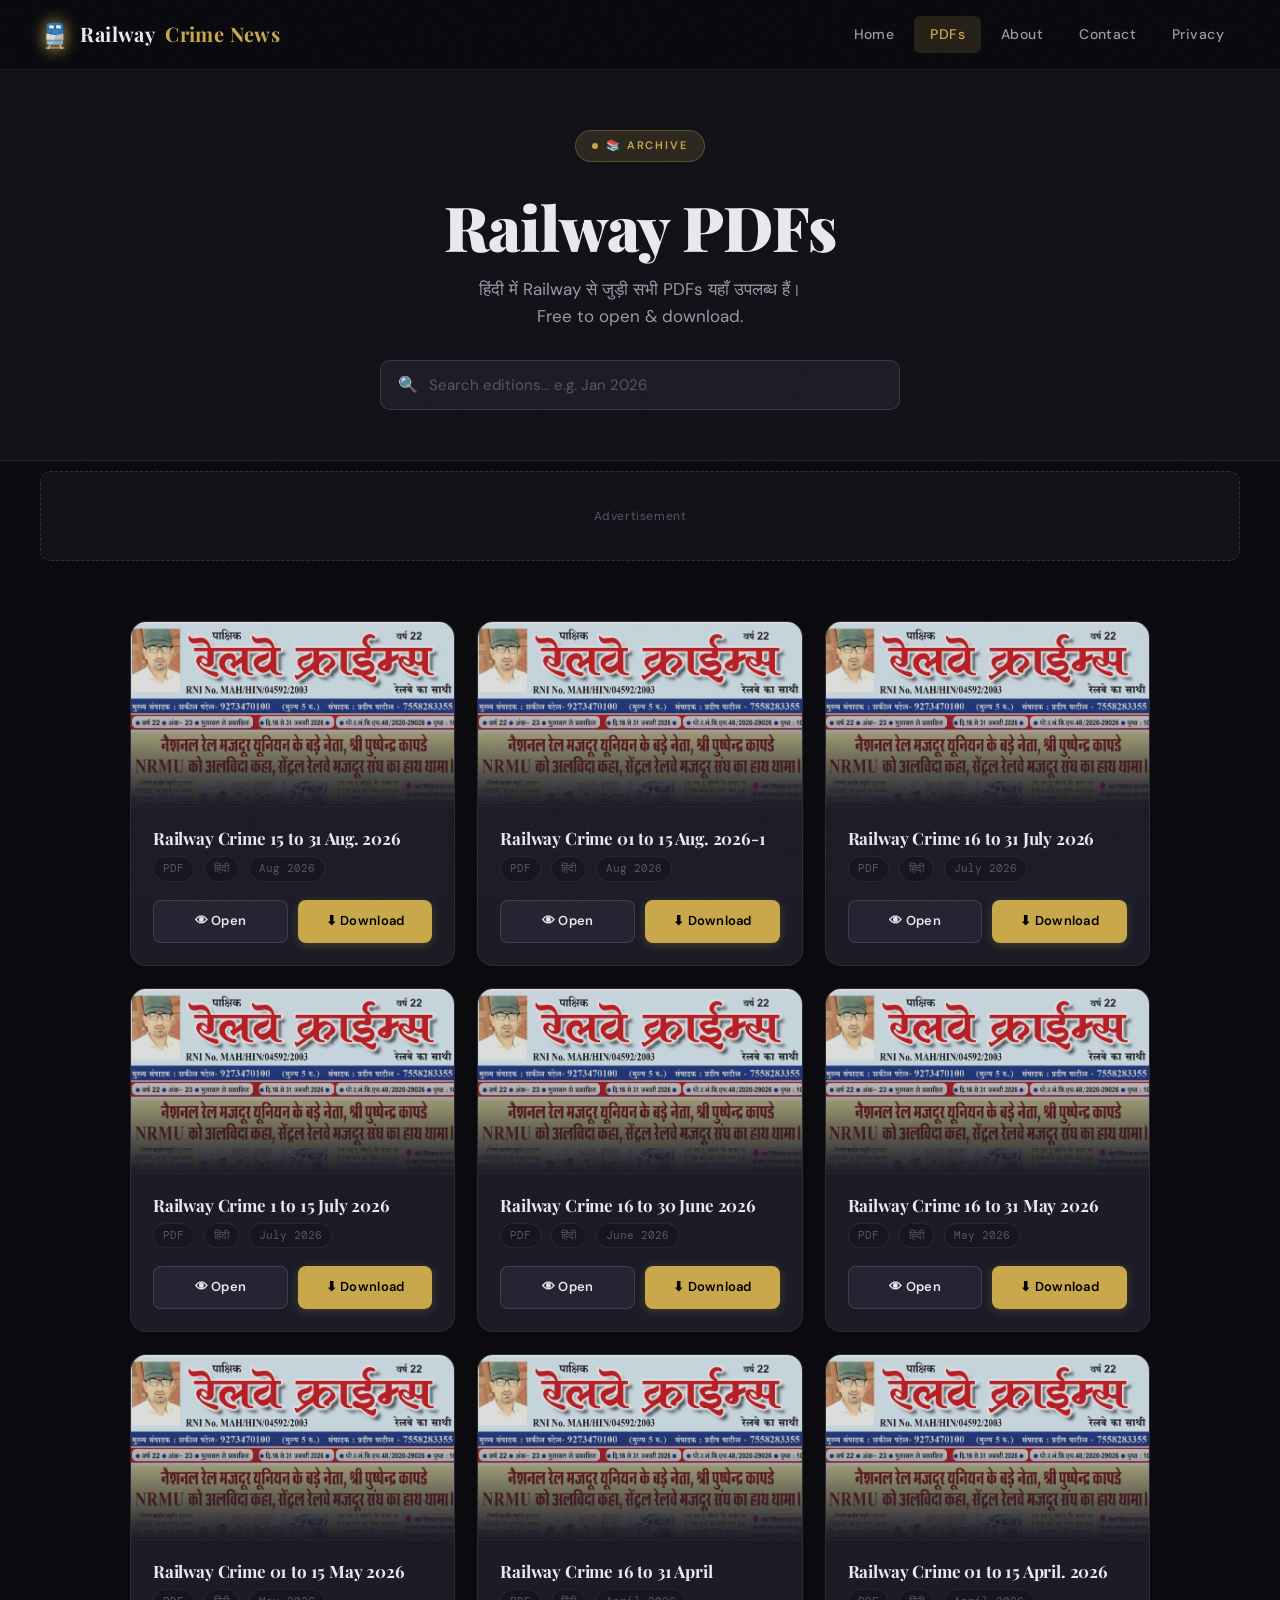
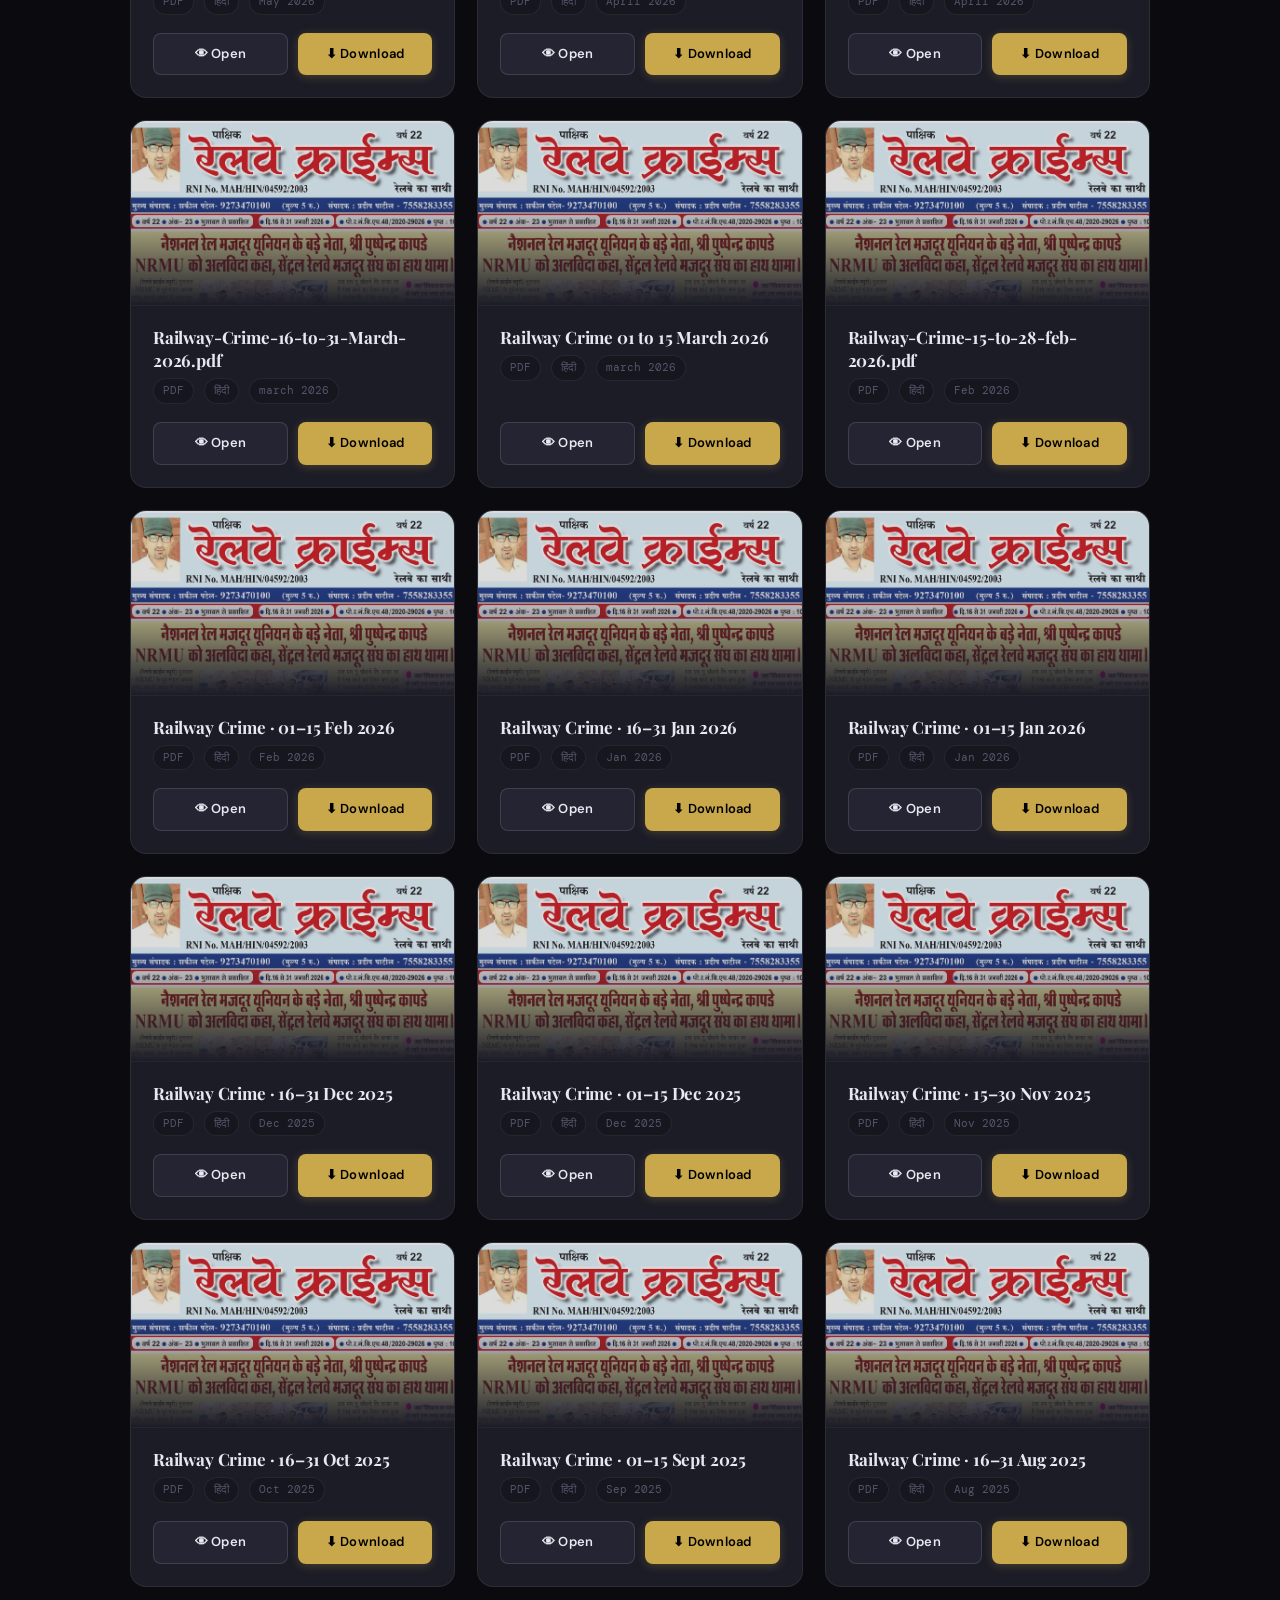
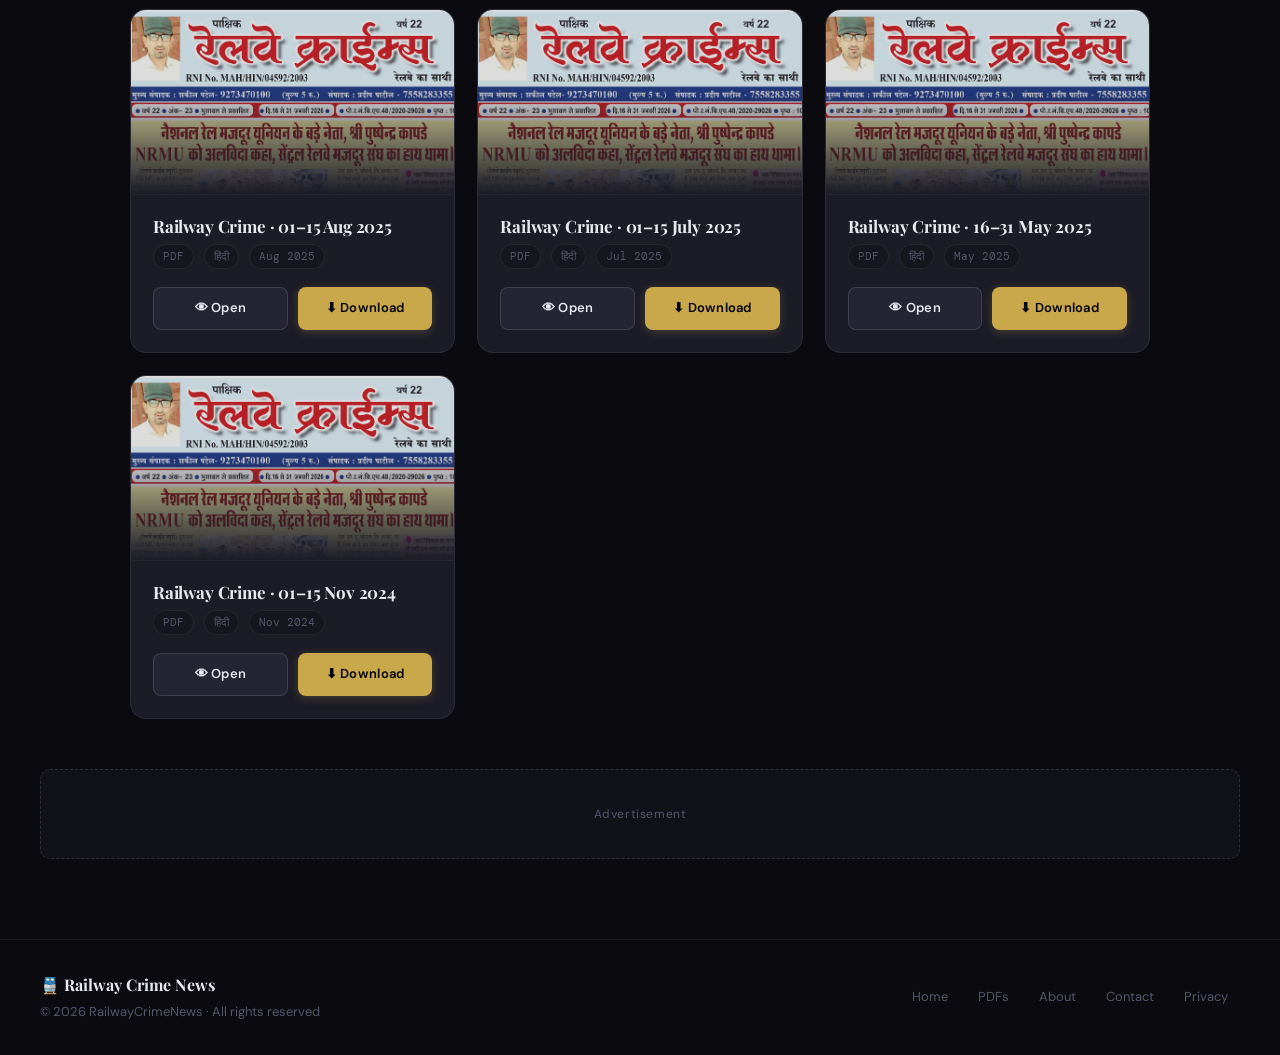
==== commit 6acd9983: "Update railway crime PDF website" ====
--- a/pdfs.html
+++ b/pdfs.html
@@ -49,7 +49,42 @@
 <div class="pdf-grid" id="pdfGrid">
 
   <!-- 2026 Editions -->
-  
+<div class="pdf-preview-card fade-in">
+  <div class="pdf-thumb">
+    <img src="thumbs/default.jpg" alt="Railway Crime 15 to 31 Aug. 2026" onerror="this.style.display='none'">
+  </div>
+  <div class="pdf-info">
+    <h3>Railway Crime 15 to 31 Aug. 2026</h3>
+    <div class="pdf-meta">
+      <span class="pdf-tag">PDF</span>
+      <span class="pdf-tag">हिंदी</span>
+        <span class="pdf-tag">Aug 2026</span>
+    </div>
+    <div class="pdf-actions">
+      <a href="Railway Crime 15 to 31 Aug. 2026.pdf" target="_blank" class="open-btn">&#128065; Open</a>
+      <a href="Railway Crime 15 to 31 Aug. 2026.pdf" download class="download-btn">&#11015; Download</a>
+    </div>
+  </div>
+</div>
+
+
+  <div class="pdf-preview-card fade-in">
+  <div class="pdf-thumb">
+    <img src="thumbs/default.jpg" alt="Railway Crime 01 to 15 Aug. 2026-1" onerror="this.style.display='none'">
+  </div>
+  <div class="pdf-info">
+    <h3>Railway Crime 01 to 15 Aug. 2026-1</h3>
+    <div class="pdf-meta">
+      <span class="pdf-tag">PDF</span>
+      <span class="pdf-tag">हिंदी</span>
+        <span class="pdf-tag">Aug 2026</span>
+    </div>
+    <div class="pdf-actions">
+      <a href="pdf/Railway Crime 01 to 15 Aug. 2026-1.pdf" target="_blank" class="open-btn">&#128065; Open</a>
+      <a href="pdf/Railway Crime 01 to 15 Aug. 2026-1.pdf" download class="download-btn">&#11015; Download</a>
+    </div>
+  </div>
+</div>
 
     <div class="pdf-preview-card fade-in">
   <div class="pdf-thumb">
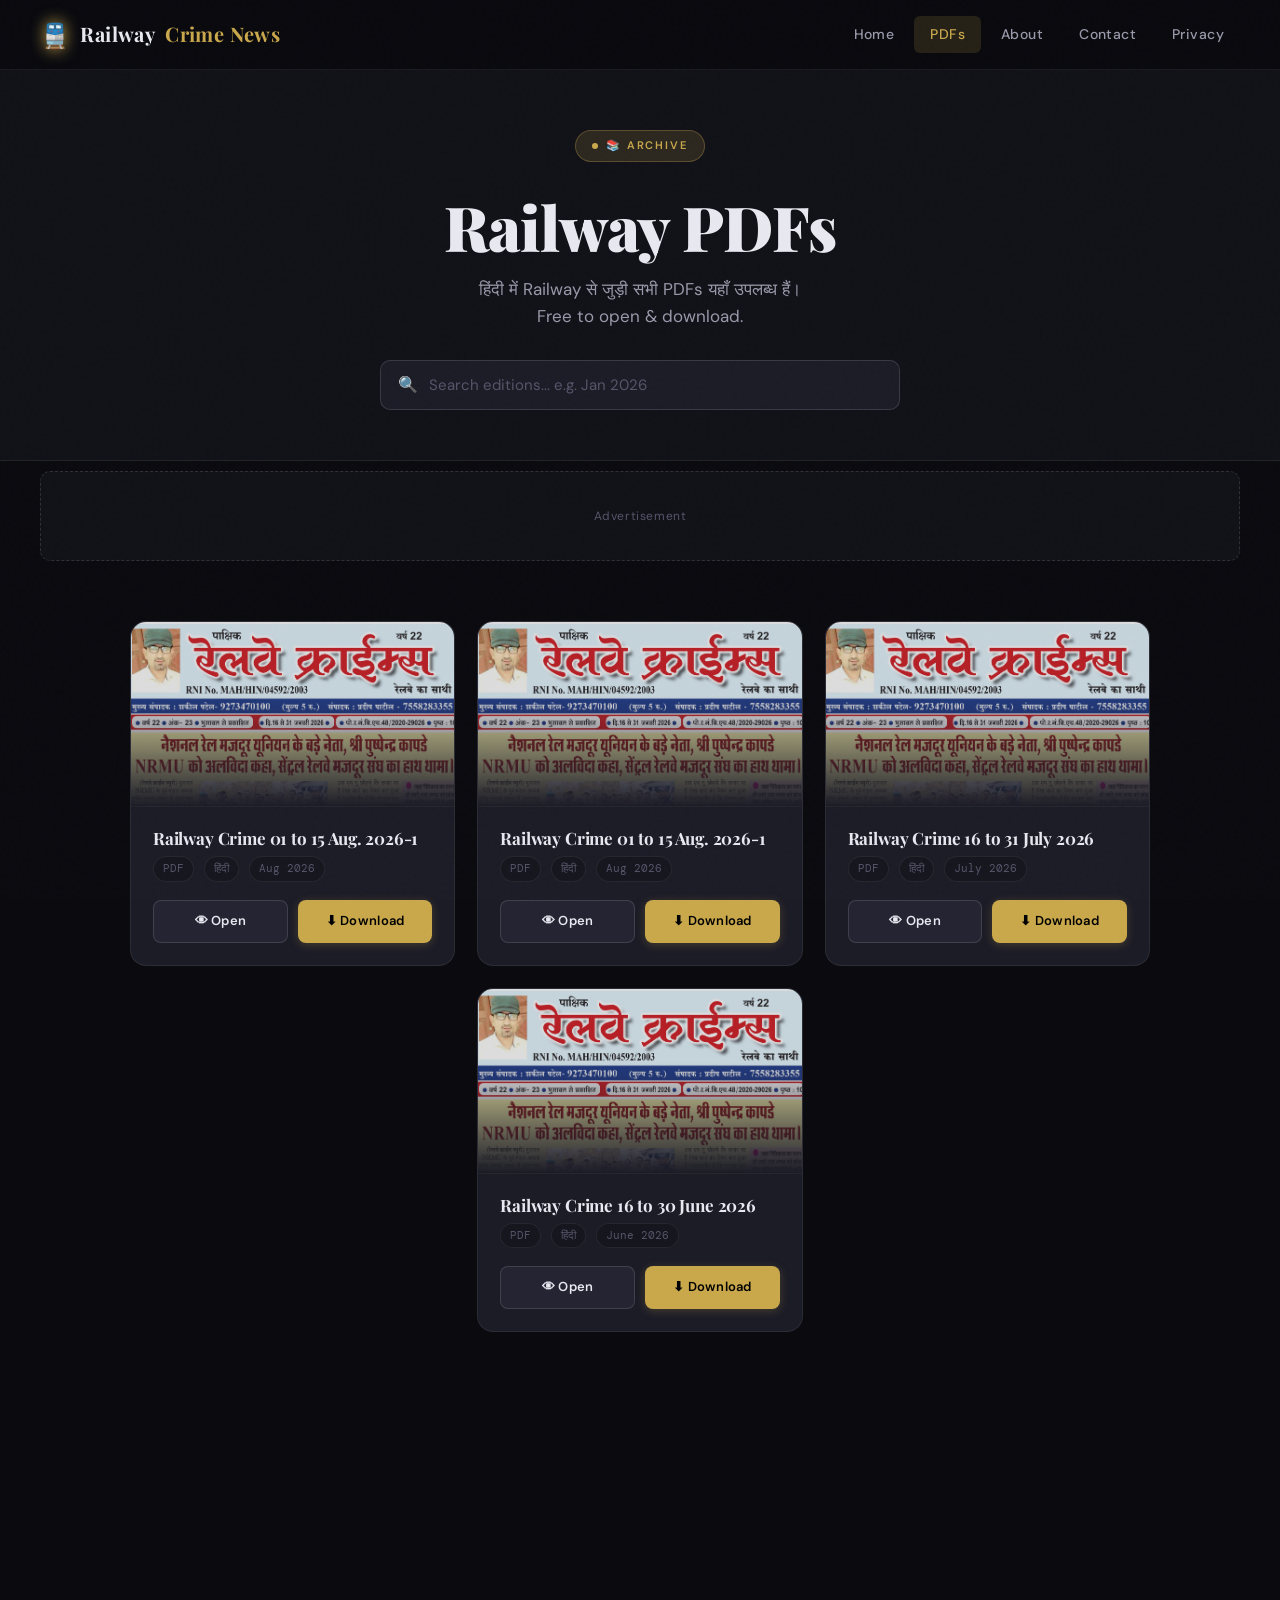
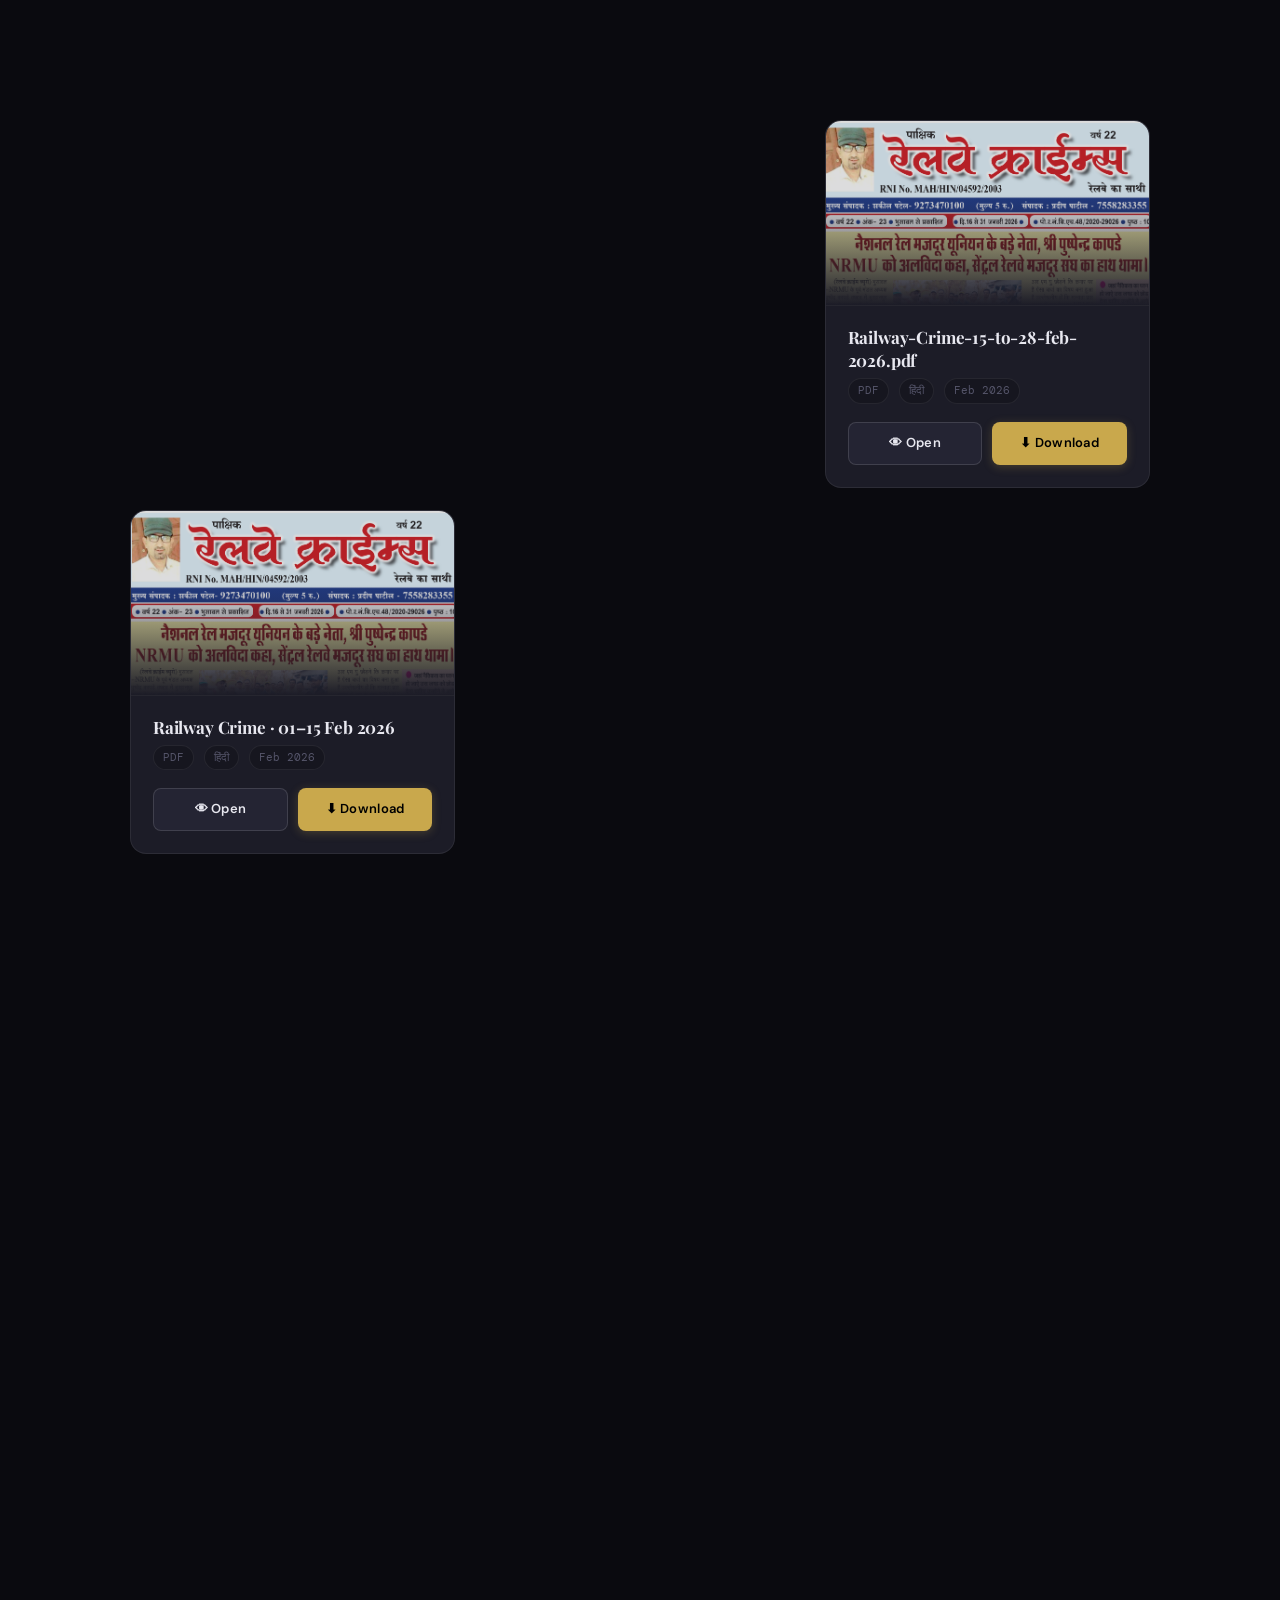
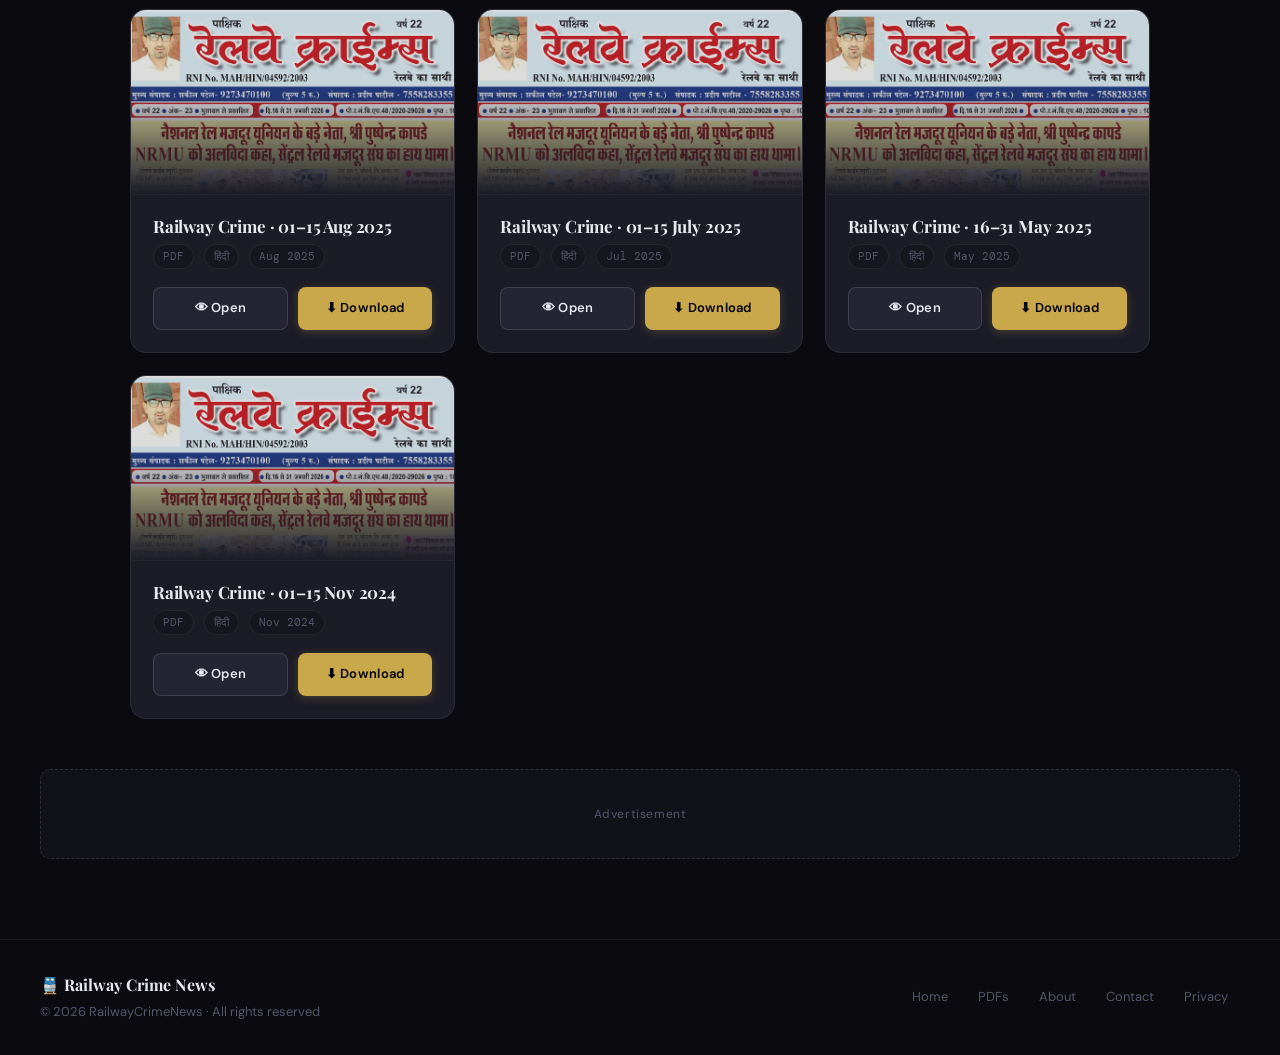
==== commit 3083af44: "Resolve pdfs.html merge conflict" ====
--- a/pdfs.html
+++ b/pdfs.html
@@ -49,24 +49,24 @@
 <div class="pdf-grid" id="pdfGrid">
 
   <!-- 2026 Editions -->
-<div class="pdf-preview-card fade-in">
-  <div class="pdf-thumb">
-    <img src="thumbs/default.jpg" alt="Railway Crime 15 to 31 Aug. 2026" onerror="this.style.display='none'">
-  </div>
-  <div class="pdf-info">
-    <h3>Railway Crime 15 to 31 Aug. 2026</h3>
+
+  <div class="pdf-preview-card fade-in">
+  <div class="pdf-thumb">
+    <img src="thumbs/default.jpg" alt="Railway Crime 01 to 15 Aug. 2026-1" onerror="this.style.display='none'">
+  </div>
+  <div class="pdf-info">
+    <h3>Railway Crime 01 to 15 Aug. 2026-1</h3>
     <div class="pdf-meta">
       <span class="pdf-tag">PDF</span>
       <span class="pdf-tag">हिंदी</span>
         <span class="pdf-tag">Aug 2026</span>
     </div>
     <div class="pdf-actions">
-      <a href="Railway Crime 15 to 31 Aug. 2026.pdf" target="_blank" class="open-btn">&#128065; Open</a>
-      <a href="Railway Crime 15 to 31 Aug. 2026.pdf" download class="download-btn">&#11015; Download</a>
-    </div>
-  </div>
-</div>
-
+      <a href="pdf/Railway Crime 15 to 31 Aug. 2026.pdf" target="_blank" class="open-btn">&#128065; Open</a>
+      <a href="pdf/Railway Crime 15 to 31 Aug. 2026.pdf" download class="download-btn">&#11015; Download</a>
+    </div>
+  </div>
+</div>
 
   <div class="pdf-preview-card fade-in">
   <div class="pdf-thumb">
